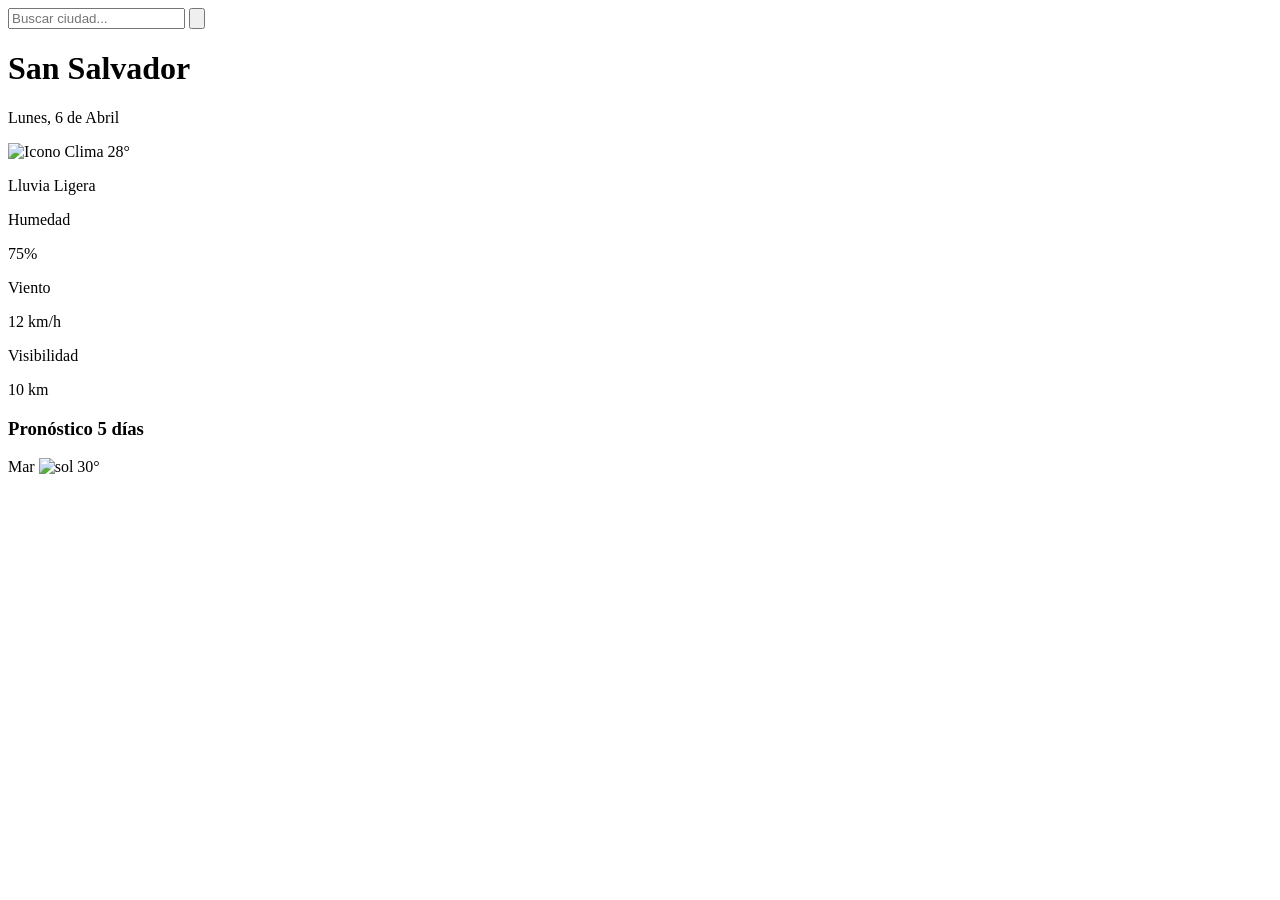
==== index.html @ 2b11e1f4 "Actualizacion" ====
<!DOCTYPE html>
<html lang="es">
<head>
    <meta charset="UTF-8">
    <meta name="viewport" content="width=device-width, initial-scale=1.0">
    <title>SkyCast | Tu Clima al Instante</title>
    
    <script src="https://cdn.tailwindcss.com"></script>
    <link href="https://fonts.googleapis.com/css2?family=Inter:wght@300;400;600&display=swap" rel="stylesheet">
    
    <link rel="stylesheet" href="Estilos.css">
</head>
<body class="weather-bg flex flex-col items-center p-4">

    <div id="navbar-app"></div>

    <main class="max-w-md w-full bg-white/20 backdrop-blur-lg rounded-3xl shadow-2xl p-6 border border-white/30 text-white mt-28 transition-all duration-500">
        
        <div class="relative mb-8">
            <input type="text" id="city-input" placeholder="Buscar ciudad..." 
                class="w-full bg-white/20 border-none rounded-2xl py-3 px-5 text-white placeholder-white/70 focus:outline-none focus:ring-2 focus:ring-white/50 transition-all">
            <button class="absolute right-3 top-2.5 hover:scale-110 active:scale-95 transition" id="search-btn">
                <svg xmlns="http://www.w3.org/2000/svg" class="h-6 w-6" fill="none" viewBox="0 0 24 24" stroke="currentColor">
                    <path stroke-linecap="round" stroke-linejoin="round" stroke-width="2" d="M21 21l-6-6m2-5a7 7 0 11-14 0 7 7 0 0114 0z" />
                </svg>
            </button>
        </div>

        <div class="text-center mb-10">
            <h1 class="text-3xl font-semibold tracking-tight" id="city-name">San Salvador</h1>
            <p class="text-lg opacity-80" id="current-date">Lunes, 6 de Abril</p>
            
            <div class="flex justify-center items-center my-6">
                <img src="https://openweathermap.org/img/wn/10d@4x.png" alt="Icono Clima" class="w-32 drop-shadow-lg" id="weather-icon">
                <span class="text-7xl font-light ml-2" id="temperature">28°</span>
            </div>
            
            <p class="text-2xl font-medium" id="weather-desc">Lluvia Ligera</p>
        </div>

        <div class="grid grid-cols-3 gap-4 text-center bg-black/10 rounded-2xl p-4 mb-8">
            <div class="flex flex-col">
                <p class="text-[10px] uppercase tracking-widest opacity-60 mb-1">Humedad</p>
                <p class="font-semibold text-lg" id="humidity">75%</p>
            </div>
            <div class="flex flex-col border-x border-white/10">
                <p class="text-[10px] uppercase tracking-widest opacity-60 mb-1">Viento</p>
                <p class="font-semibold text-lg" id="wind-speed">12 km/h</p>
            </div>
            <div class="flex flex-col">
                <p class="text-[10px] uppercase tracking-widest opacity-60 mb-1">Visibilidad</p>
                <p class="font-semibold text-lg" id="visibility">10 km</p>
            </div>
        </div>

        <div>
            <h3 class="text-xs font-semibold uppercase tracking-widest mb-4 opacity-70">Pronóstico 5 días</h3>
            <div class="flex justify-between overflow-x-auto gap-4 pb-2 custom-scrollbar" id="forecast-container">
                <div class="flex flex-col items-center bg-white/10 rounded-2xl p-3 min-w-[80px] border border-white/5">
                    <span class="text-xs opacity-80">Mar</span>
                    <img src="https://openweathermap.org/img/wn/01d.png" alt="sol" class="w-10">
                    <span class="font-bold">30°</span>
                </div>
                </div>
        </div>
    </main>

    <script type="module" src="Navbar.js"></script>
    <script type="module" src="weatherService.js"></script>

</body>
</html>
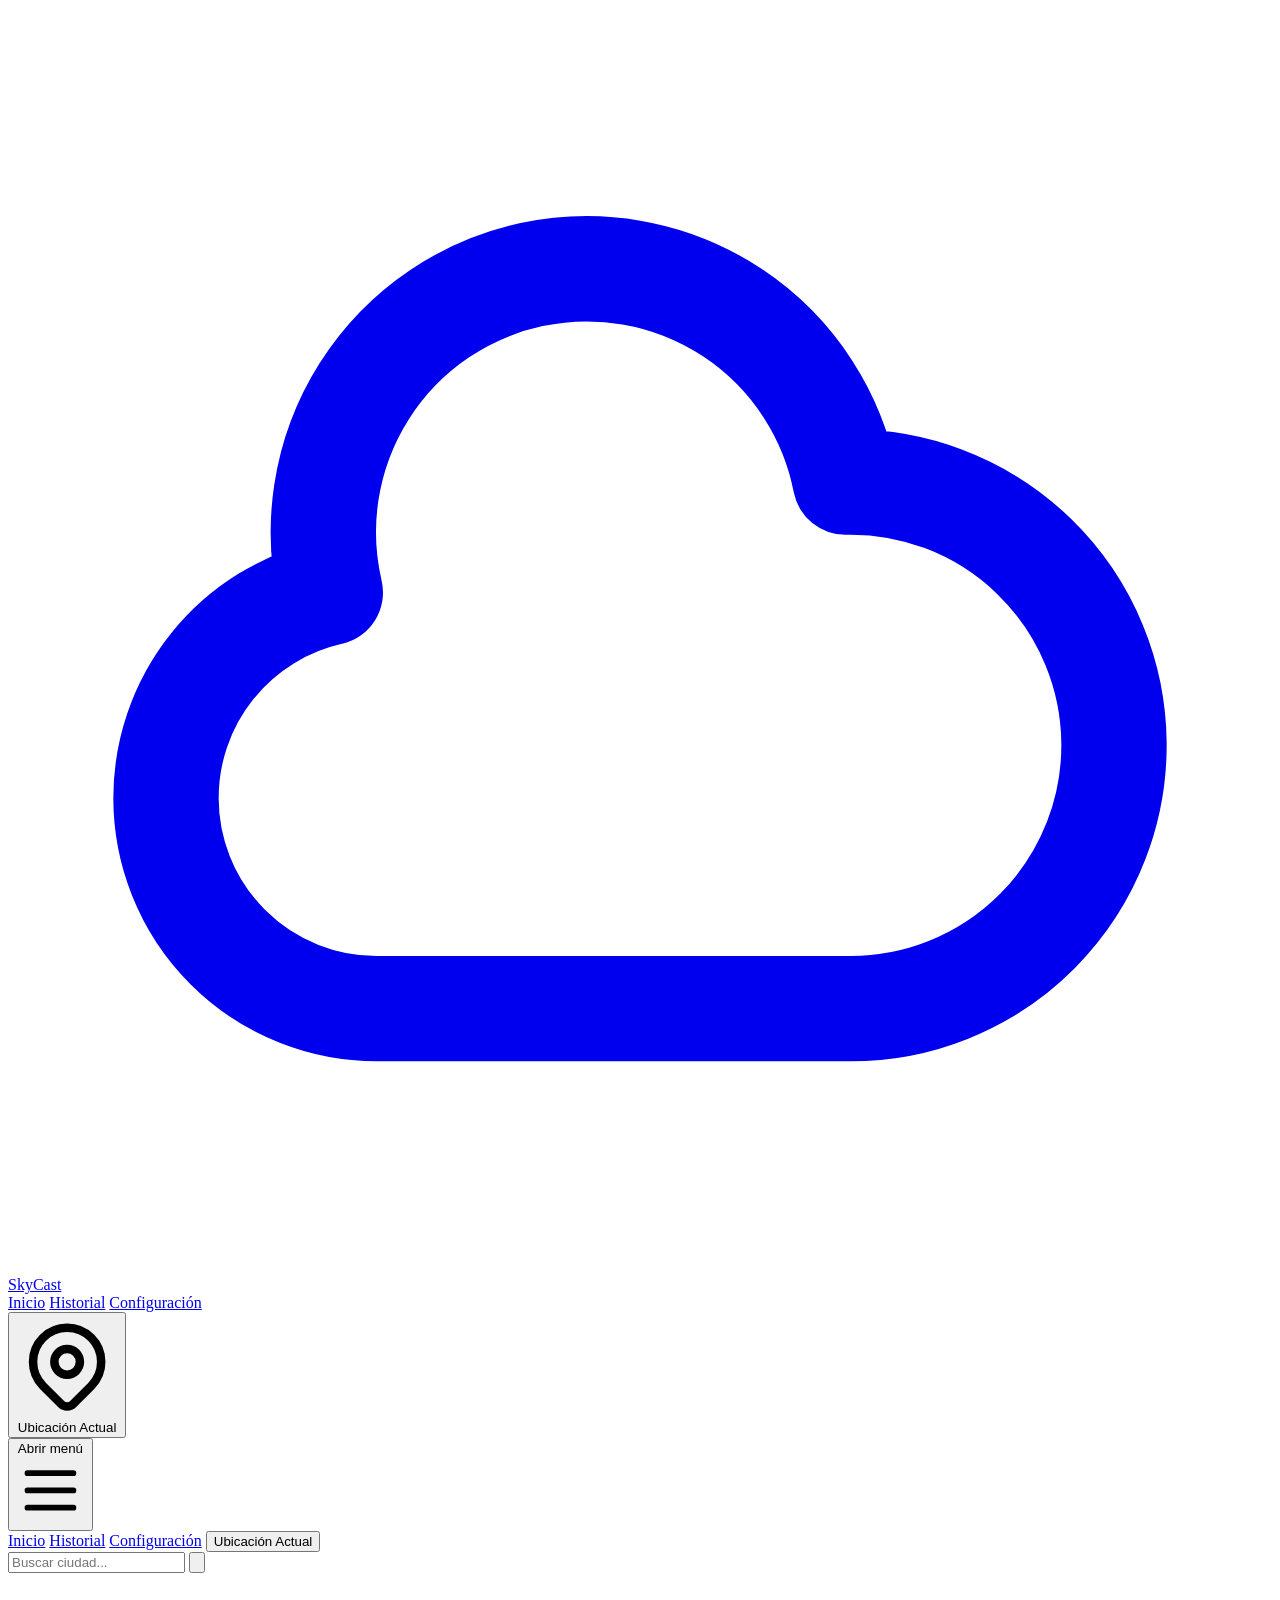
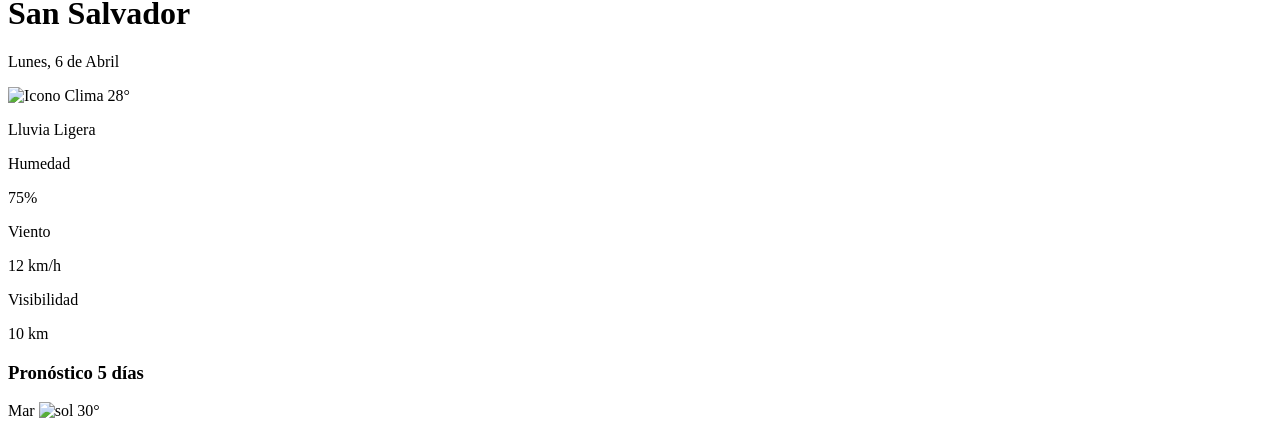
==== commit 9f8a49df: "Actualizacion de rutas de estilo CSS y Navbar.js, weatherService.js" ====
--- a/index.html
+++ b/index.html
@@ -8,7 +8,7 @@
     <script src="https://cdn.tailwindcss.com"></script>
     <link href="https://fonts.googleapis.com/css2?family=Inter:wght@300;400;600&display=swap" rel="stylesheet">
     
-    <link rel="stylesheet" href="Estilos.css">
+    <link rel="stylesheet" href="css/Estilos.css">
 </head>
 <body class="weather-bg flex flex-col items-center p-4">
 
@@ -65,8 +65,8 @@
         </div>
     </main>
 
-    <script type="module" src="Navbar.js"></script>
-    <script type="module" src="weatherService.js"></script>
+    <script type="module" src="js/Navbar.js"></script>
+    <script type="module" src="js/weatherService.js"></script>
 
 </body>
 </html>
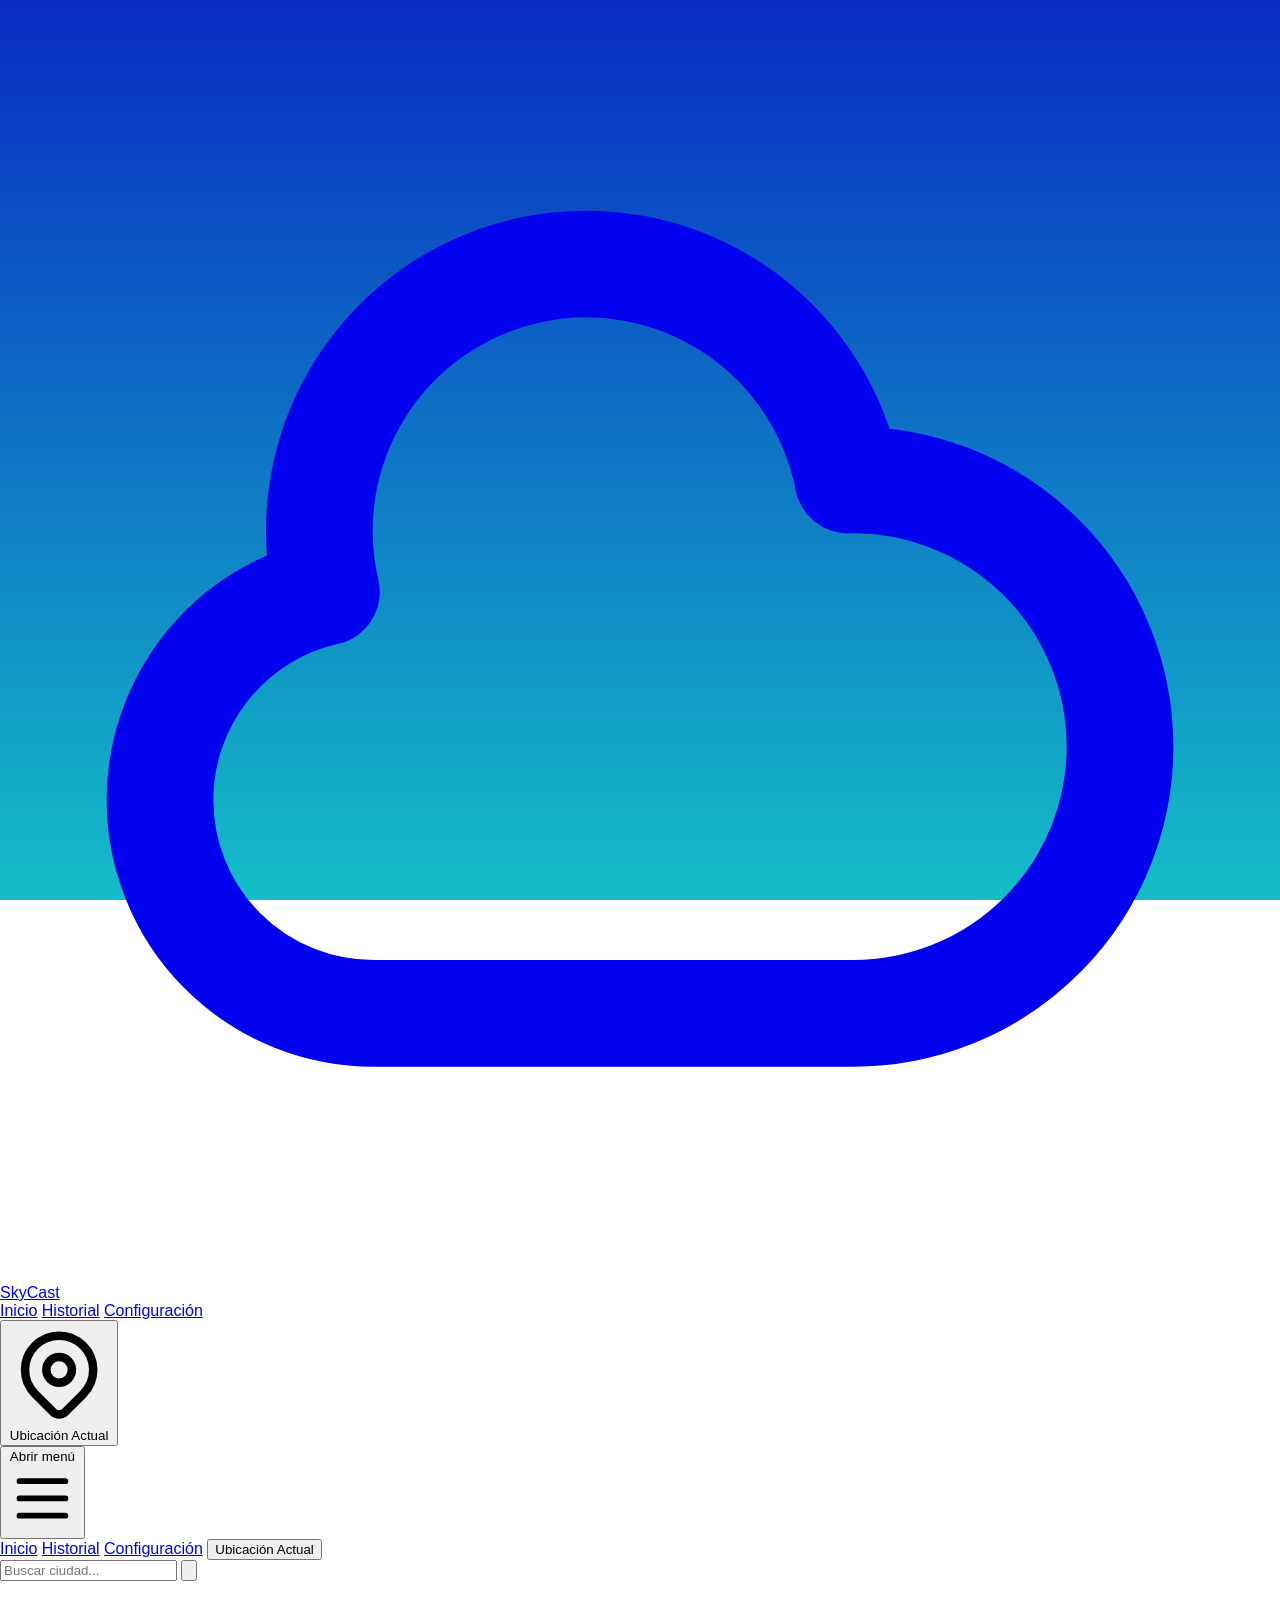
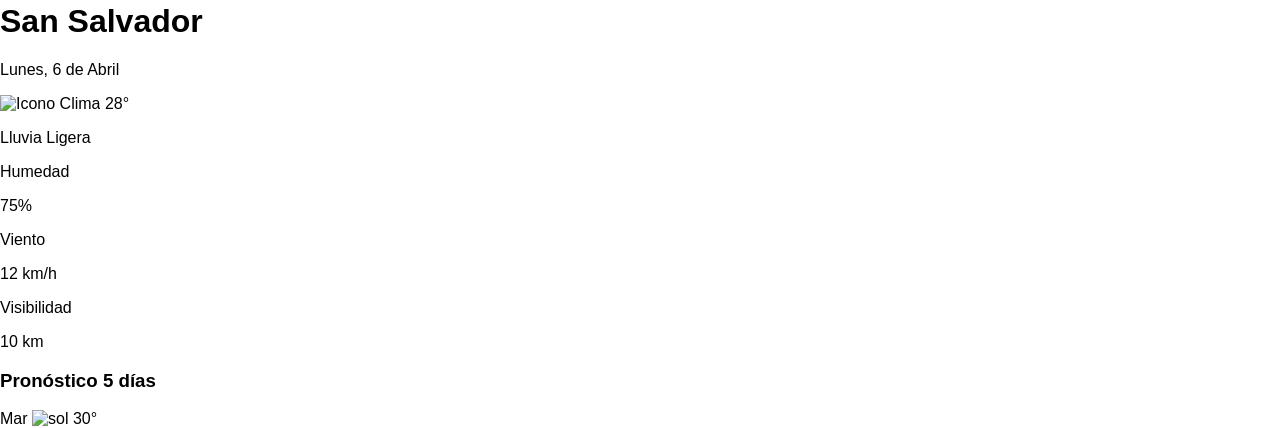
==== commit ca8ecb67: "Cambios en estilo CSS" ====
--- a/index.html
+++ b/index.html
@@ -8,7 +8,7 @@
     <script src="https://cdn.tailwindcss.com"></script>
     <link href="https://fonts.googleapis.com/css2?family=Inter:wght@300;400;600&display=swap" rel="stylesheet">
     
-    <link rel="stylesheet" href="css/Estilos.css">
+    <link rel="stylesheet" href="js/Estilos.css">
 </head>
 <body class="weather-bg flex flex-col items-center p-4">
 
--- a/js/Estilos.css
+++ b/js/Estilos.css
@@ -0,0 +1,20 @@
+/* Estilos personalizados */
+body { 
+    font-family: 'Inter', sans-serif; 
+    margin: 0;
+    padding: 0;
+}
+
+.weather-bg {
+    background: linear-gradient(to bottom, #092bc4 0%, #14bec7 100%);
+    min-height: 100vh;
+    background-attachment: fixed; 
+}
+
+#forecast-container::-webkit-scrollbar {
+    height: 4px;
+}
+#forecast-container::-webkit-scrollbar-thumb {
+    background: rgba(255, 255, 255, 0.3);
+    border-radius: 10px;
+}
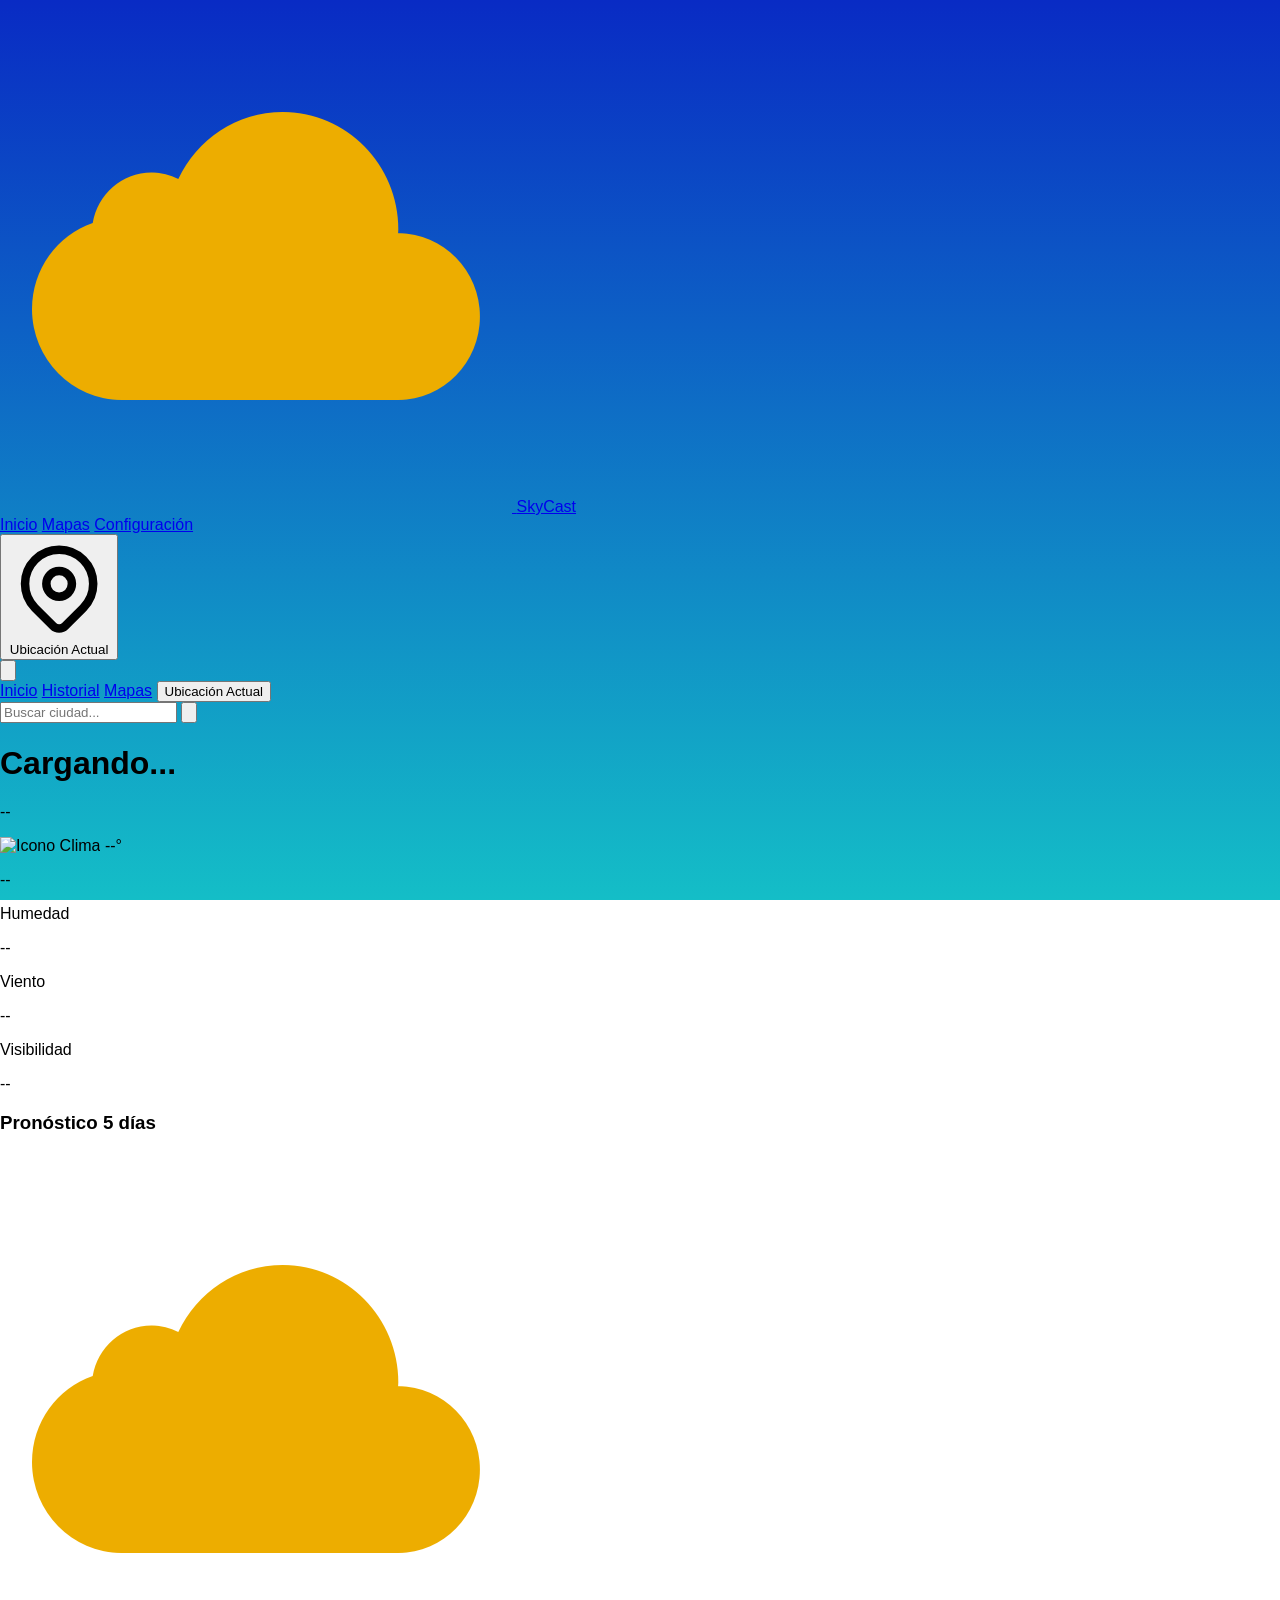
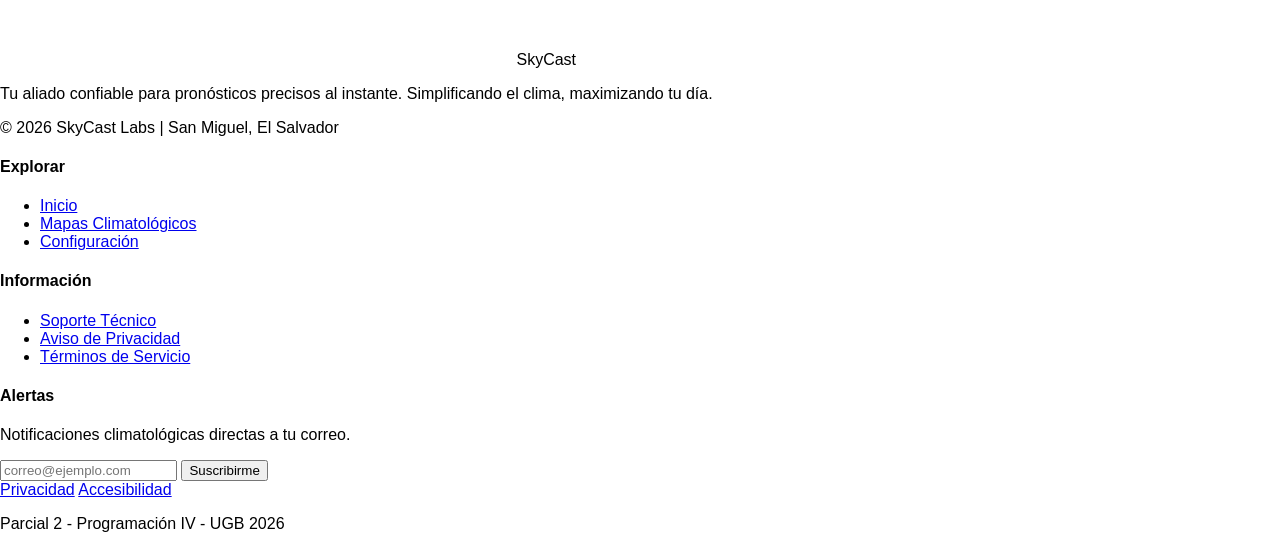
==== commit fdeb1eb3: "Modificaciones al body y pie de pagina" ====
--- a/index.html
+++ b/index.html
@@ -5,16 +5,18 @@
     <meta name="viewport" content="width=device-width, initial-scale=1.0">
     <title>SkyCast | Tu Clima al Instante</title>
     
+    <link rel="icon" type="image/png" href="assets/Cap.png">
+
     <script src="https://cdn.tailwindcss.com"></script>
     <link href="https://fonts.googleapis.com/css2?family=Inter:wght@300;400;600&display=swap" rel="stylesheet">
     
     <link rel="stylesheet" href="js/Estilos.css">
-</head>
-<body class="weather-bg flex flex-col items-center p-4">
+<body class="weather-bg flex flex-col items-center min-h-screen p-0 m-0 w-full overflow-x-hidden"></body>
+    <head>
 
-    <div id="navbar-app"></div>
+    <div id="navbar-app" class="w-full"></div>
 
-    <main class="max-w-md w-full bg-white/20 backdrop-blur-lg rounded-3xl shadow-2xl p-6 border border-white/30 text-white mt-28 transition-all duration-500">
+    <main class="flex-grow max-w-md w-full bg-white/20 backdrop-blur-lg rounded-3xl shadow-2xl p-6 border border-white/30 text-white mt-28 mb-12 transition-all duration-500">
         
         <div class="relative mb-8">
             <input type="text" id="city-input" placeholder="Buscar ciudad..." 
@@ -27,46 +29,44 @@
         </div>
 
         <div class="text-center mb-10">
-            <h1 class="text-3xl font-semibold tracking-tight" id="city-name">San Salvador</h1>
-            <p class="text-lg opacity-80" id="current-date">Lunes, 6 de Abril</p>
+            <h1 class="text-3xl font-semibold tracking-tight" id="city-name">Cargando...</h1>
+            <p class="text-lg opacity-80" id="current-date">--</p>
             
             <div class="flex justify-center items-center my-6">
                 <img src="https://openweathermap.org/img/wn/10d@4x.png" alt="Icono Clima" class="w-32 drop-shadow-lg" id="weather-icon">
-                <span class="text-7xl font-light ml-2" id="temperature">28°</span>
+                <span class="text-7xl font-light ml-2" id="temperature">--°</span>
             </div>
             
-            <p class="text-2xl font-medium" id="weather-desc">Lluvia Ligera</p>
+            <p class="text-2xl font-medium" id="weather-desc">--</p>
         </div>
 
         <div class="grid grid-cols-3 gap-4 text-center bg-black/10 rounded-2xl p-4 mb-8">
             <div class="flex flex-col">
                 <p class="text-[10px] uppercase tracking-widest opacity-60 mb-1">Humedad</p>
-                <p class="font-semibold text-lg" id="humidity">75%</p>
+                <p class="font-semibold text-lg" id="humidity">--</p>
             </div>
             <div class="flex flex-col border-x border-white/10">
                 <p class="text-[10px] uppercase tracking-widest opacity-60 mb-1">Viento</p>
-                <p class="font-semibold text-lg" id="wind-speed">12 km/h</p>
+                <p class="font-semibold text-lg" id="wind-speed">--</p>
             </div>
             <div class="flex flex-col">
                 <p class="text-[10px] uppercase tracking-widest opacity-60 mb-1">Visibilidad</p>
-                <p class="font-semibold text-lg" id="visibility">10 km</p>
+                <p class="font-semibold text-lg" id="visibility">--</p>
             </div>
         </div>
 
         <div>
             <h3 class="text-xs font-semibold uppercase tracking-widest mb-4 opacity-70">Pronóstico 5 días</h3>
             <div class="flex justify-between overflow-x-auto gap-4 pb-2 custom-scrollbar" id="forecast-container">
-                <div class="flex flex-col items-center bg-white/10 rounded-2xl p-3 min-w-[80px] border border-white/5">
-                    <span class="text-xs opacity-80">Mar</span>
-                    <img src="https://openweathermap.org/img/wn/01d.png" alt="sol" class="w-10">
-                    <span class="font-bold">30°</span>
-                </div>
                 </div>
         </div>
     </main>
 
+    <div id="footer-app" class="w-full"></div>
+
     <script type="module" src="js/Navbar.js"></script>
     <script type="module" src="js/weatherService.js"></script>
-
+    <script type="module" src="js/main.js"></script>
+    <script type="module" src="js/Footer.js"></script>
 </body>
 </html>
